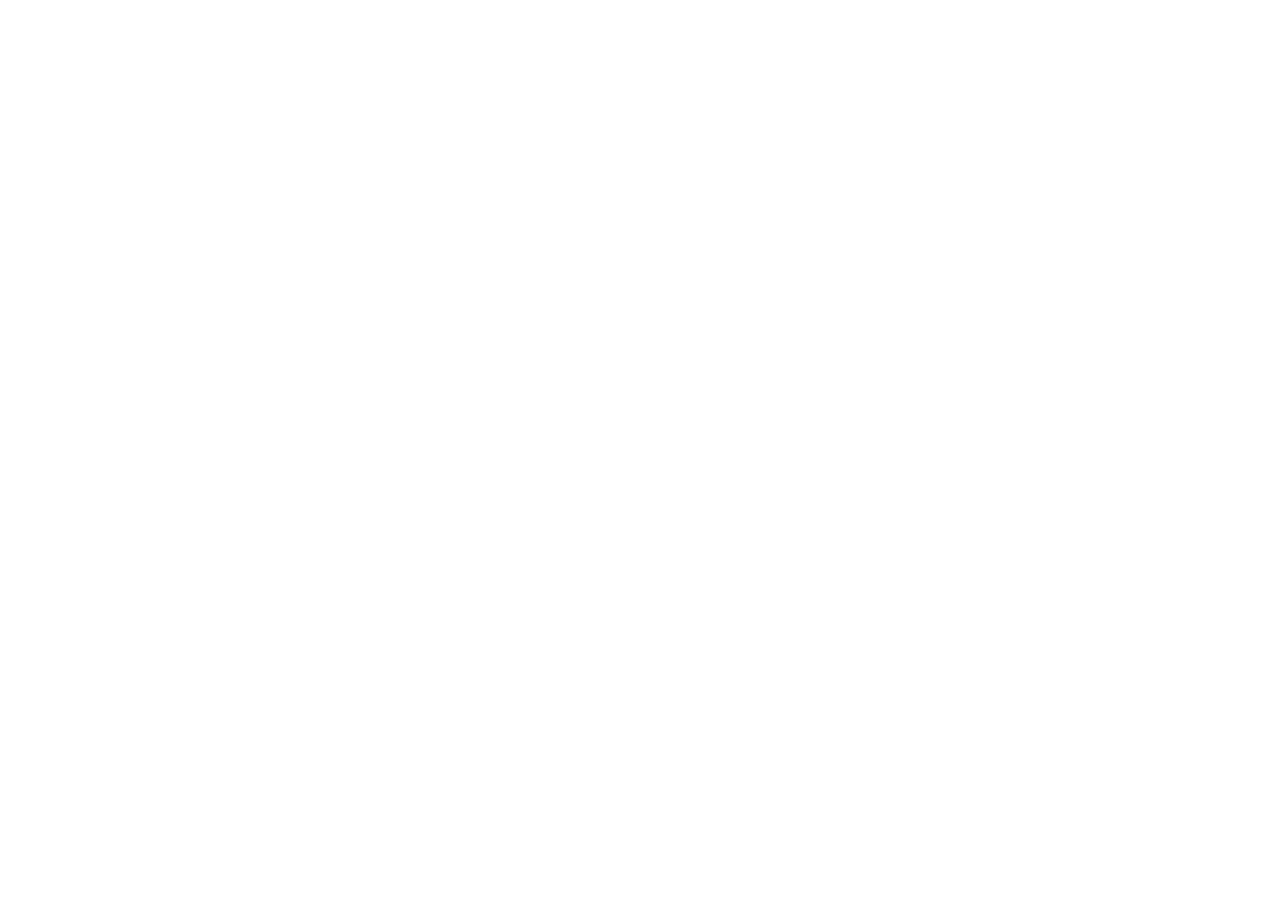
==== index.html @ ad68356e "added necessary variables in data.js and started game mechanics" ====
<!DOCTYPE html>

<html lang="en">

<head>
    <meta charset="UTF-8">
    <meta http-equiv="X-UA-Compatible" content="IE=edge">
    <meta name="viewport" content="width=device-width, initial-scale=1.0">
    <link rel="stylesheet" href="css/style.css">
    <title>My Butter Half</title>  
</head>

<body>







    <script src="js/home.js"></script>
</body>
</html>
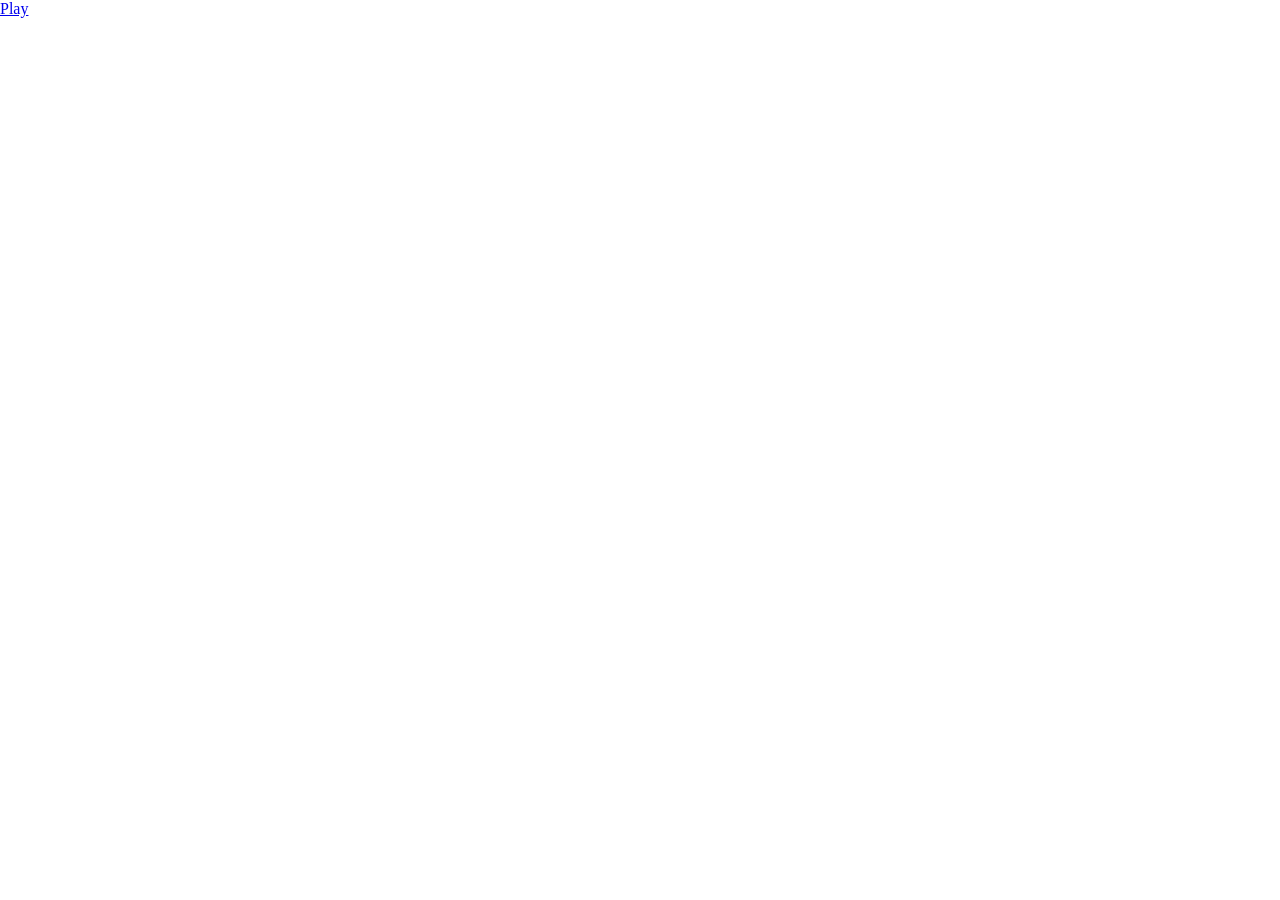
==== commit 759f2840: "Added character movements" ====
--- a/index.html
+++ b/index.html
@@ -11,7 +11,7 @@
 </head>
 
 <body>
-
+    <a href="game.html">Play</a>
 
 
 
--- a/css/style.css
+++ b/css/style.css
@@ -0,0 +1,9 @@
+body {
+  margin: 0;
+  overflow: hidden;
+}
+
+canvas {
+  display: block;
+  image-rendering: pixelated;
+}
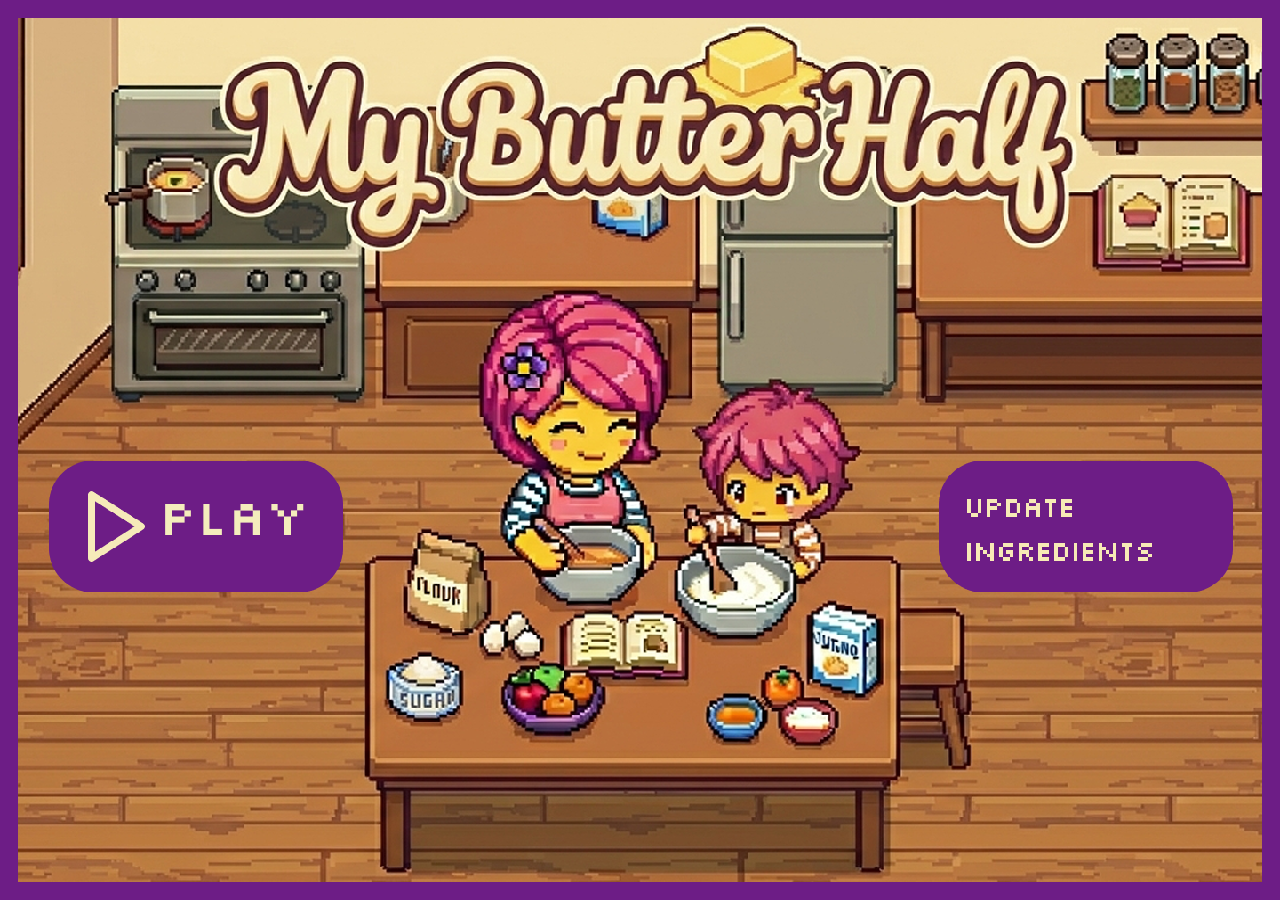
==== commit 856ba597: "added css and index html" ====
--- a/index.html
+++ b/index.html
@@ -11,13 +11,17 @@
 </head>
 
 <body>
-    <a href="game.html">Play</a>
+    <!-- Container; holds: start screen + clickable buttons -->
+     <div id="screen-container">
+        <img id="start-screen" src="assets/start_screen.png" alt="My Butter Half Start Screen">
 
+        <!-- Set-up the play buttom -->
+        <a href="game.html" id="btn-play" class="screen-btn" aria-label="Play"></a>
 
+        <!-- Set-up the ingredients buttom -->
+        <a href="ingredients.html" id="btn-ingredients" class="screen-btn" aria-label="Update Ingredients"></a>
 
-
-
-
+    </div>
     <script src="js/home.js"></script>
 </body>
 </html>
--- a/css/style.css
+++ b/css/style.css
@@ -6,4 +6,37 @@
 canvas {
   display: block;
   image-rendering: pixelated;
+}
+
+/* --- Start Screen --- */
+
+#screen-container {
+  position: relative;
+  width: 100vw;
+  height: 100vh;
+}
+
+#start-screen {
+  width: 100%;
+  height: 100%;
+  object-fit: fill;
+  display: block;
+  image-rendering: pixelated;
+}
+
+
+/* PLAY button - left - overlay */
+#btn-play {
+  left: 5%;
+  bottom: 35%;
+  width: 20%;
+  height: 14%;
+}
+
+/* UPDATE INGREDIENTS button - right - overlay*/
+#btn-ingredients {
+  right: 5%;
+  bottom: 35%;
+  width: 20%;
+  height: 14%;
 }
